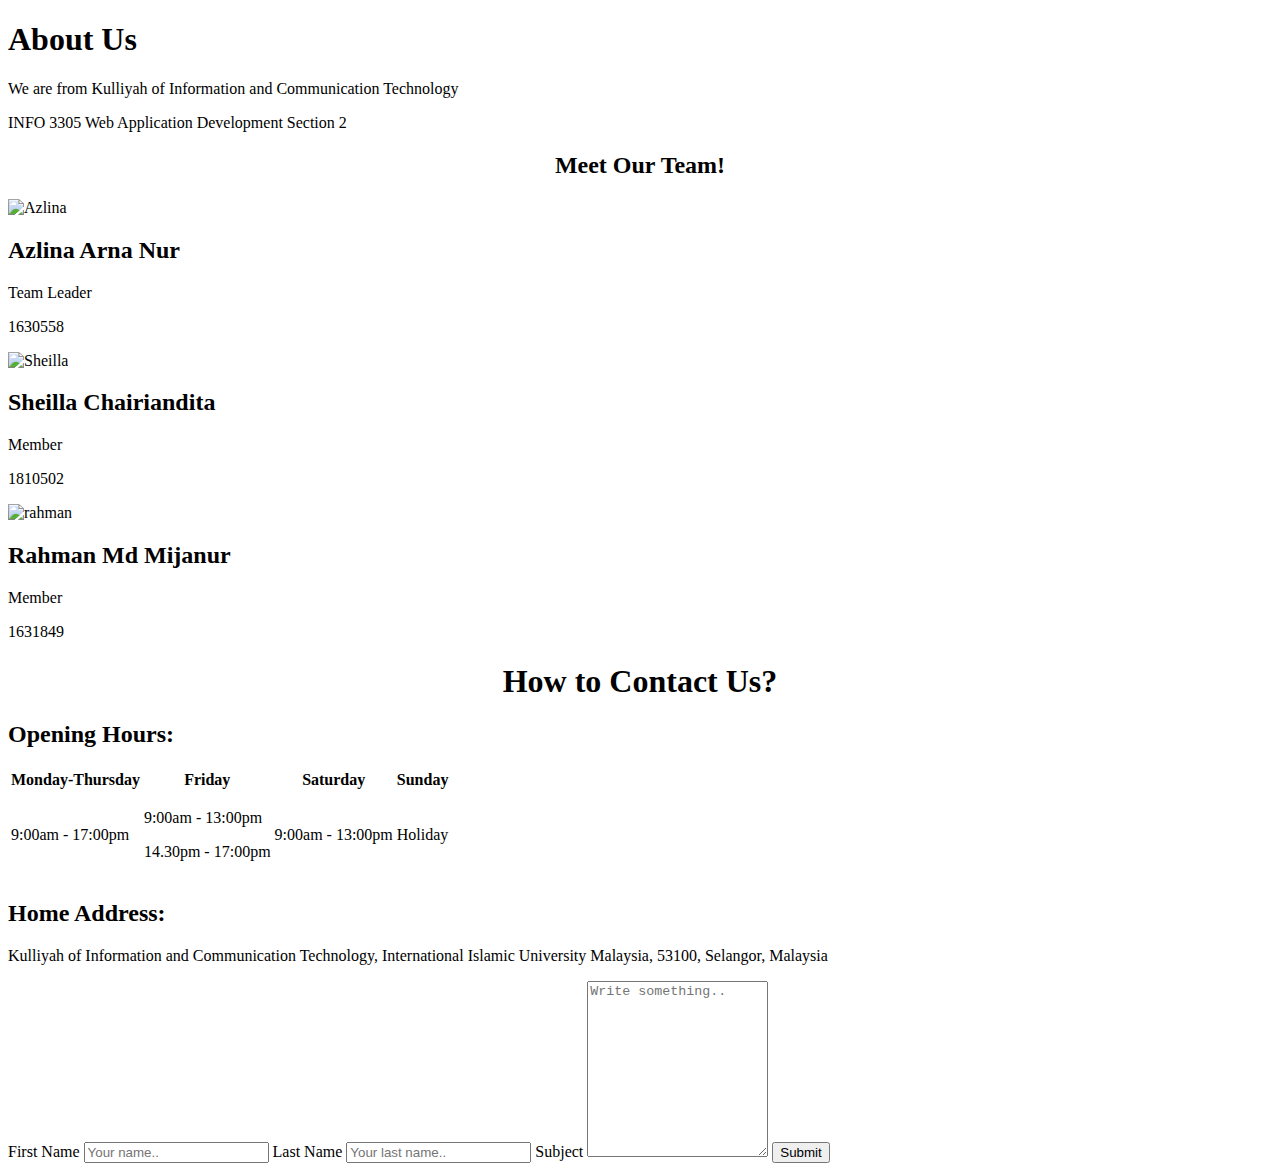
==== About Us.html @ d466c5bd "Add files via upload" ====
<!DOCTYPE html>
<html>
    <head>
        <meta charset="utf-8">
        <meta name="viewport" content="width=device-width, initial-scale=1">

        <title>About Us</title>
        <link rel="stylesheet" href="CSS.css">
    </head>

    <body>
       <div class="about_page">
           <h1>About Us</h1>
           <p>We are from Kulliyah of Information and Communication Technology</p>
           <p>INFO 3305 Web Application Development Section 2</p>
       </div>

       <h2 style="text-align:center">Meet Our Team<span>!</span></h2>
       <div class="row">
           <div class="column">
               <div class="member">
                   <img src="azlina.jpeg" alt="Azlina" style="width: 100%;">
                   <div class="con_name">
                       <h2>Azlina Arna Nur</h2>
                       <p class="position">Team Leader</p>
                       <p>1630558</p>
                   </div>
               </div>
           </div>

           <div class="column">
                <div class="member">
                    <img src="sheilla.jpeg" alt="Sheilla" style="width: 100%">
                    <div class="con_name">
                        <h2>Sheilla Chairiandita</h2>
                        <p class="position">Member</p>
                        <p>1810502</p>
                    </div>
                </div>
            </div>


            <div class="column">
                <div class="member">
                    <img src="rahman.jpeg" alt="rahman" style="width: 100%">
                    <div class="con_name">
                        <h2>Rahman Md Mijanur</h2>
                        <p class="position">Member</p>
                        <p>1631849</p>
                    </div>
                </div>
            </div>

        </div>

      
       <div class="container">
        <div style="text-align:center">
          <h1>How to Contact Us?</h1>
        </div>
        <div class="row">
          <div class="column2">
            <h2>Opening Hours:</h2>
            <table id="open">
                <th>Monday-Thursday</th>
                <th>Friday</th>
                <th>Saturday</th>
                <th>Sunday</th>
                <tr>
                    <td><p>9:00am - 17:00pm</p></td>
                    <td><p>9:00am - 13:00pm</p>
                        <p> 14.30pm - 17:00pm</p></td>
                    <td><p>9:00am - 13:00pm</p></td>
                    <td><p>Holiday</p></td>
                </tr>
            </table>

            <h2>Home Address:</h2>
            <p>Kulliyah of Information and Communication Technology, International Islamic University Malaysia, 53100, Selangor, Malaysia</p>
          </div>

          <div class="column2">
            <form action="contact_us.php" method="post">
              <label for="fname">First Name</label>
              <input type="text" id="fname" name="firstname" placeholder="Your name.." pattern=[A-Z\sa-z]{3,20} required>
              <label for="lname">Last Name</label>
              <input type="text" id="lname" name="lastname" placeholder="Your last name.." pattern=[A-Z\sa-z]{3,20} required>
              <label for="subject">Subject</label>
              <textarea id="subject" name="message" placeholder="Write something.." style="height:170px" required></textarea>
              <input type="submit" name="submit" value="Submit">
            </form>
          </div>
        </div>
      </div>
      

    </body>
</html>
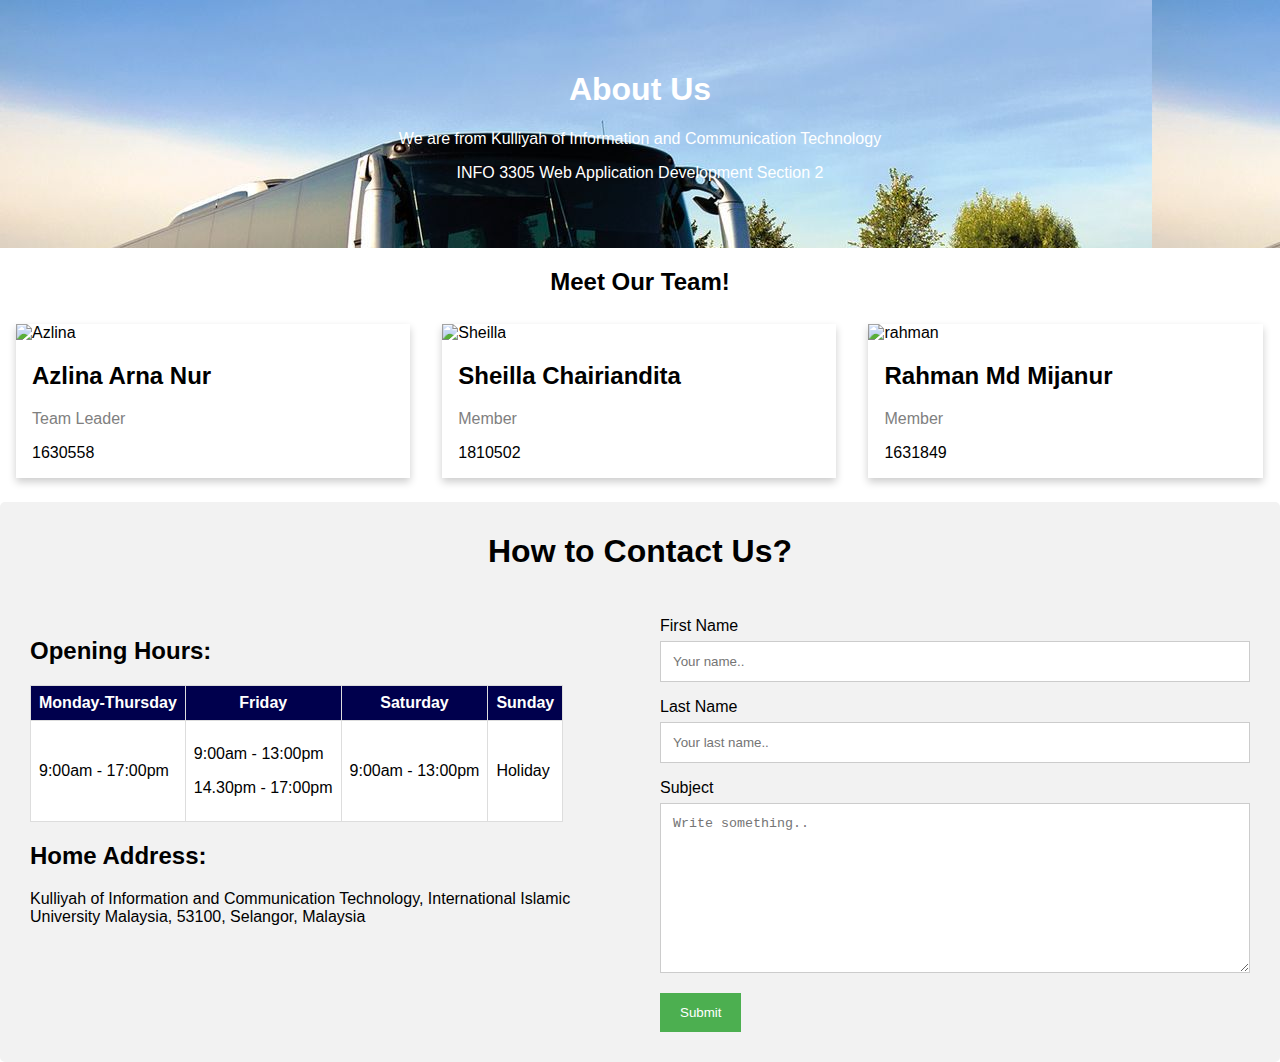
==== commit 07b3c524: "About Us" ====
--- a/About Us.html
+++ b/About Us.html
@@ -1,3 +1,4 @@
+<!-- About Us HTML-->
 <!DOCTYPE html>
 <html>
     <head>
@@ -95,4 +96,4 @@
       
 
     </body>
-</html>+</html>
--- a/CSS.css
+++ b/CSS.css
@@ -0,0 +1,115 @@
+body{
+    font-family: Arial, Helvetica, sans-serif,"Avenir Next";
+    margin: 0;
+}
+
+html{
+    box-sizing: border-box;
+}
+
+*, *:before, *:after{
+    box-sizing: inherit;
+}
+
+.column{
+    float:left;
+    width:33.3%;
+    margin-bottom:16px;
+    padding: 0 8px;
+}
+
+.member{
+    box-shadow: 0 4px 8px 0 rgba(0,0,0,0.2);
+    margin: 8px;
+}
+
+.about_page{
+    padding: 50px;
+    text-align: center;
+    background-color: #474e5d;
+    background-image: url(main.jpg);
+    color: white;
+}
+
+.con_name{
+    padding: 0 16px;
+}
+
+.con_name::after, .row::after{
+    content:"";
+    clear: both;
+    display: table;
+}
+
+.position{
+    color:grey;
+}
+
+#open{
+    border-collapse: collapse;
+    
+}
+#open th{
+    padding-top: 12px;
+    padding-bottom: 12px;
+    text-align: center;
+    background-color: #00004d;
+    color: white;
+}
+
+#open tr{
+    background-color: white;
+}
+#open td, #open th {
+    border: 1px solid #ddd;
+    padding: 8px;
+  }
+
+/* Style inputs */
+input[type=text], select, textarea {
+    width: 100%;
+    padding: 12px;
+    border: 1px solid #ccc;
+    margin-top: 6px;
+    margin-bottom: 16px;
+    resize: vertical;
+  }
+  
+  input[type=submit] {
+    background-color: #4CAF50;
+    color: white;
+    padding: 12px 20px;
+    border: none;
+    cursor: pointer;
+  }
+  
+  input[type=submit]:hover {
+    background-color: #45a049;
+  }
+  
+  .container {
+    border-radius: 5px;
+    background-color: #f2f2f2;
+    padding: 10px;
+  }
+  
+  /* Create two columns that float next to eachother */
+  .column2 {
+    float: left;
+    width: 50%;
+    margin-top: 6px;
+    padding: 20px;
+  }
+  
+  /* Clear floats after the columns */
+  .row:after {
+    content: "";
+    display: table;
+    clear: both;
+  }
+@media screen and (max-width:650px){
+    .column{
+        width:100%;
+        display: block;
+    }
+}